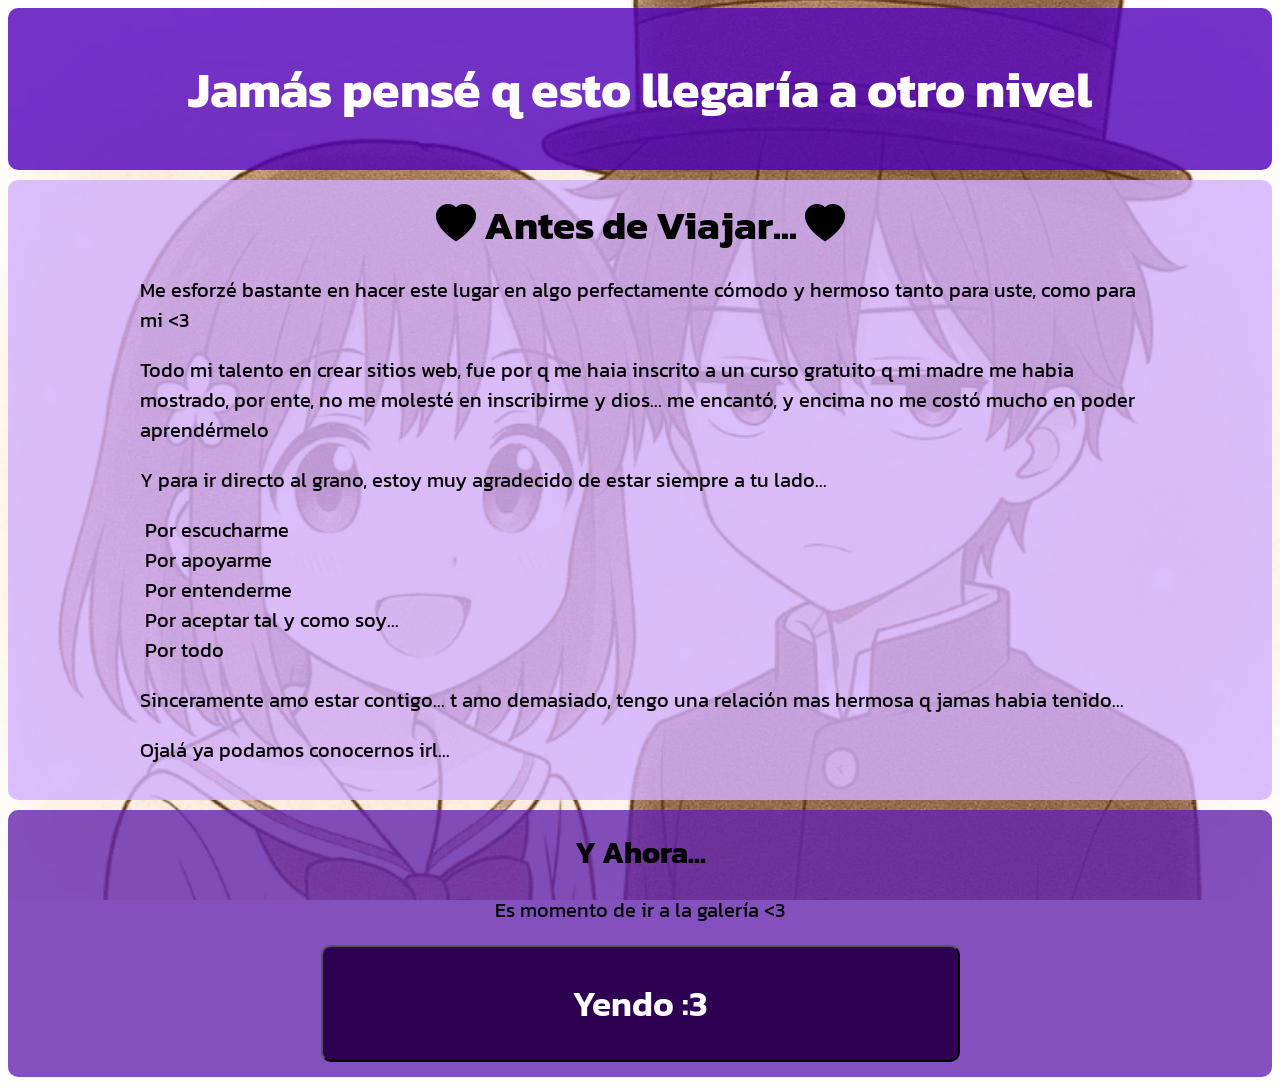
==== index.html @ bd965316 "[Inicio]: Se añadió todo el regalo d mi esposita" ====
<!DOCTYPE html>
<html lang="sp">
<head>
    <meta charset="UTF-8">
    <meta name="viewport" content="width=device-width, initial-scale=1.0">
    <title>EL inicio de todo...</title>
    <link rel="stylesheet" href="CSS/style.css">
</head>
<body id="cuerpo-1">
    <header>
        <h1>Jamás pensé q esto llegaría a otro nivel</h1>
    </header>

    <main class="contenido">
        <div class="caja-limitada">
            <h2><i class="bi bi-heart-fill"></i> Antes de Viajar... <i class="bi bi-heart-fill"></i></h2>
            <p>Me esforzé bastante en hacer este lugar en algo perfectamente cómodo y hermoso tanto para uste, como para mi <3</p>
            <p>Todo mi talento en crear sitios web, fue por q me haia inscrito a un curso gratuito q mi madre me habia mostrado, por ente, no me molesté en inscribirme y dios... me encantó, y encima no me costó mucho en poder aprendérmelo</p>
            <p>Y para ir directo al grano, estoy muy agradecido de estar siempre a tu lado...</p>
            <ul>
                <li>Por escucharme</li>
                <li>Por apoyarme</li>
                <li>Por entenderme</li>
                <li>Por aceptar tal y como soy...</li>
                <li>Por todo</li>
            </ul>
            <p>Sinceramente amo estar contigo... t amo demasiado, tengo una relación mas hermosa q jamas habia tenido...</p>
            <p>Ojalá ya podamos conocernos irl...</p>
        </div>
    </main>

    <section id="parrafo-inicio-2">
        <div class="caja-limitada">
            <h3>Y Ahora...</h3>
            <p>Es momento de ir a la galería <3</p>
            <button id="boton-inicio" onclick="window.location.href='galeria.html'">Yendo :3</button>
        </div>
    </section>
</body>
</html>
---- CSS/style.css ----
@import url('https://fonts.googleapis.com/css2?family=Kanit:ital,wght@0,100;0,200;0,300;0,400;0,500;0,600;0,700;0,800;0,900;1,100;1,200;1,300;1,400;1,500;1,600;1,700;1,800;1,900&display=swap');
@import url("https://cdn.jsdelivr.net/npm/bootstrap-icons@1.13.1/font/bootstrap-icons.min.css");

/*
╔═════════════════════════════════════════╗
║ --------------- Colores --------------- ║
╚═════════════════════════════════════════╝
*/
:root{
    --texto-claro: rgb(255, 255, 255);
    --texto-oscuro: rgb(0, 0, 0);
    --color-titulo: rgba(81, 0, 187, 0.8);
    --color-1-T: rgba(210, 175, 255, 0.8);
    --color-2-T: rgba(100, 37, 173, 0.8);
    --color-3-T: rgba(145, 0, 145, 0.8);

    --color-boton: rgb(45, 0, 82);
    --color-boton-rastro: rgb(100, 35, 153);
    --color-borde: rgb(116, 0, 194);
}


/*
╔═════════════════════════════════════════╗
║ ---------------- Fondos --------------- ║
╚═════════════════════════════════════════╝
*/
body{
    background-size: cover;
    background-position: center;
    background-attachment: fixed;
    font-family: Kanit;
}

#cuerpo-1{
    background-image: url(../MEDIA/magely-inicio.png);
}
#cuerpo-2{
    background-image: url(../MEDIA/magely-fondo-pc.png);
}


/*
╔═════════════════════════════════════════╗
║ ---------------- Texto ---------------- ║
╚═════════════════════════════════════════╝
*/
h1{
    font-size: 50px;
    text-align: center;
}
h2{
    text-align: center;
    margin: 0;
    font-size: 40px;
}
h3{
    margin: 5px;
    font-size: 30px;
}
p, ul{
    font-size: 20px;
}


/*
╔═════════════════════════════════════════╗
║ ----------- Decoración Time ----------- ║
╚═════════════════════════════════════════╝
*/
/*
╔═════════════════════════════════════════╗
║ ---------------- Index ---------------- ║
╚═════════════════════════════════════════╝
*/
header{
    background-color: var(--color-titulo);
    color: var(--texto-claro);
    padding: 10px;
    border-radius: 10px;
    margin-bottom: 10px;
}

main{
    border-radius: 10px;
    background-color: var(--color-1-T);
    padding: 15px;
    display: flex;
    justify-content: center;
    margin-bottom: 10px;
}
.caja-limitada{
    width: 1000px;

    ul{
        list-style: none;
        padding-left: 5px;
    }
}
.caja-centrada{
    display: flex;
    justify-content: center;
}
#parrafo-inicio-2{
    background-color: var(--color-2-T);
    display: flex;
    justify-content: center;
    padding: 15px;
    margin-bottom: 10px;
    text-align: center;
    border-radius: 10px;

    button{
        padding: 30px 250px;
        font-family: Kanit;
        font-size: 35px;
        font-weight: 600;
        background-color: var(--color-boton);
        color: var(--texto-claro);
        border-radius: 10px;
    }
    button:hover{
        background-color: var(--color-boton-rastro);
    }
    button:active{
        background-color: var(--color-boton);
    }
}


/*
╔═════════════════════════════════════════╗
║ --------------- Galería --------------- ║
╚═════════════════════════════════════════╝
*/
#contenedor-menu{
    display: flex;
    flex-direction: column;
    align-items: center;
    
    h2{
        margin: 10px;
    }
}
#seccion-oc{
    display: flex;
    flex-direction: column;
    align-items: center;
    padding-bottom: 30px;
}
#pareja-icons{
    display: flex;
}
.pareja{
    text-align: center;
    border: 3px solid var(--color-borde);
    border-radius: 0 0 15px 15px;
    display: grid;
    box-shadow: -6px 6px 10px rgba(0, 0, 0, 0.3);

    img{
        max-width: 100%;
    }
    p{
        font-size: 30px;
        margin: 10px 0;
        font-weight: 600;
    }
}
.img-size-pareja{
    width: 350px;
    height: 500px;
    border-bottom: 3px solid var(--color-borde);
    display: flex;
    align-items: center;
    justify-content: center;
}
.pareja-botones{
    display: flex;
    align-items: center;
    margin: 0 -20px;

    button{
        padding: 15px;
        font-size: 30px;
        font-weight: 600;
        color: white;
        border-radius: 20px;
    }
}
#magia-box button{
    background-color: rgb(2, 0, 128);
}
#magia-box button:active{
    background-color: rgb(55, 52, 242);
}
#youka-box button{
    background-color: rgb(128, 0, 0);
}
#youka-box button:active{
    background-color: rgb(241, 77, 77);
}
.btn-izquierda{
    translate: 32px;
}
.btn-derecha{
    translate: -32px;
}

#menu-galeria{
    background-color: var(--color-2-T);
    padding: 20px 0;
    border-radius: 10px;
    margin-bottom: 10px;
}

#categoria-roblox{
    background-color: var(--color-3-T);
    border-radius: 10px;
    padding: 10px;
}

.galeria{
    display: flex;
    align-items: center;
}
.foto-enorme{
    width: 862px;
    height: 500px;
    border: 5px outset;
    display: flex;

    img{
        width: 100%;
    }
}
#foto-enorme-roblox{
    background-color: rgb(73, 0, 73);
}
.botones-galeria button{
    background-color: aqua;
    padding: 15px;
    font-size: 30px;
    border-radius: 20px;
    border: 3px outset;
}
.botones-galeria button:active{
    border: 3px inset;
}

#boton-izquierdo-RB{
    translate: 32px;
}
#boton-derecho-RB{
    translate: -32px;
}

.caja-info{
    text-align: center;
    padding: 15px 0;
    display: flex;
    align-items: center;
    justify-content: space-around;
    margin: 0 65px;
    color: white;
    
    p{
        margin: 2px;
    }
}
#info-RB{
    background-color: rgb(73, 0, 73);
    border-left: 5px outset;
    border-right: 5px outset;
    border-bottom: 5px outset;
}


/*
╔═════════════════════════════════════════╗
║ ----------- Ajuste de Móvil ----------- ║
╚═════════════════════════════════════════╝
*/
@media (max-width: 768px){
    #cuerpo-2{
        background-image: url(../MEDIA/magely-fondo-cel.png);
    }
    h1{
        font-size: 30px;
        margin: 5px;
    }
    h2{
        font-size: 25px;
    }
    h3{
        font-size: 25px;
    }
    p, ul{
        font-size: 18px;
    }
    #parrafo-inicio-2{
        button{
            padding: 15px 100px;
            font-size: 25px;
            font-weight: 400;
        }
    }

    .pareja{
        margin: 15px 0;
    }
    #pareja-icons{
        display: flex;
        flex-direction: column;
        width: 100%;
    }
    .pareja-botones{
        display: flex;
        justify-content: center;
    }
    .img-size-pareja{
        width: 280px;
        height: 400px;
    }

    .foto-enorme{
        width: 270px;
        height: 157px;
        border: 3px outset;
    }
    #info-RB{
        display: flex;
        flex-direction: column;
        border-left: 3px outset;
        border-right: 3px outset;
        border-bottom: 3px outset;
    }
}
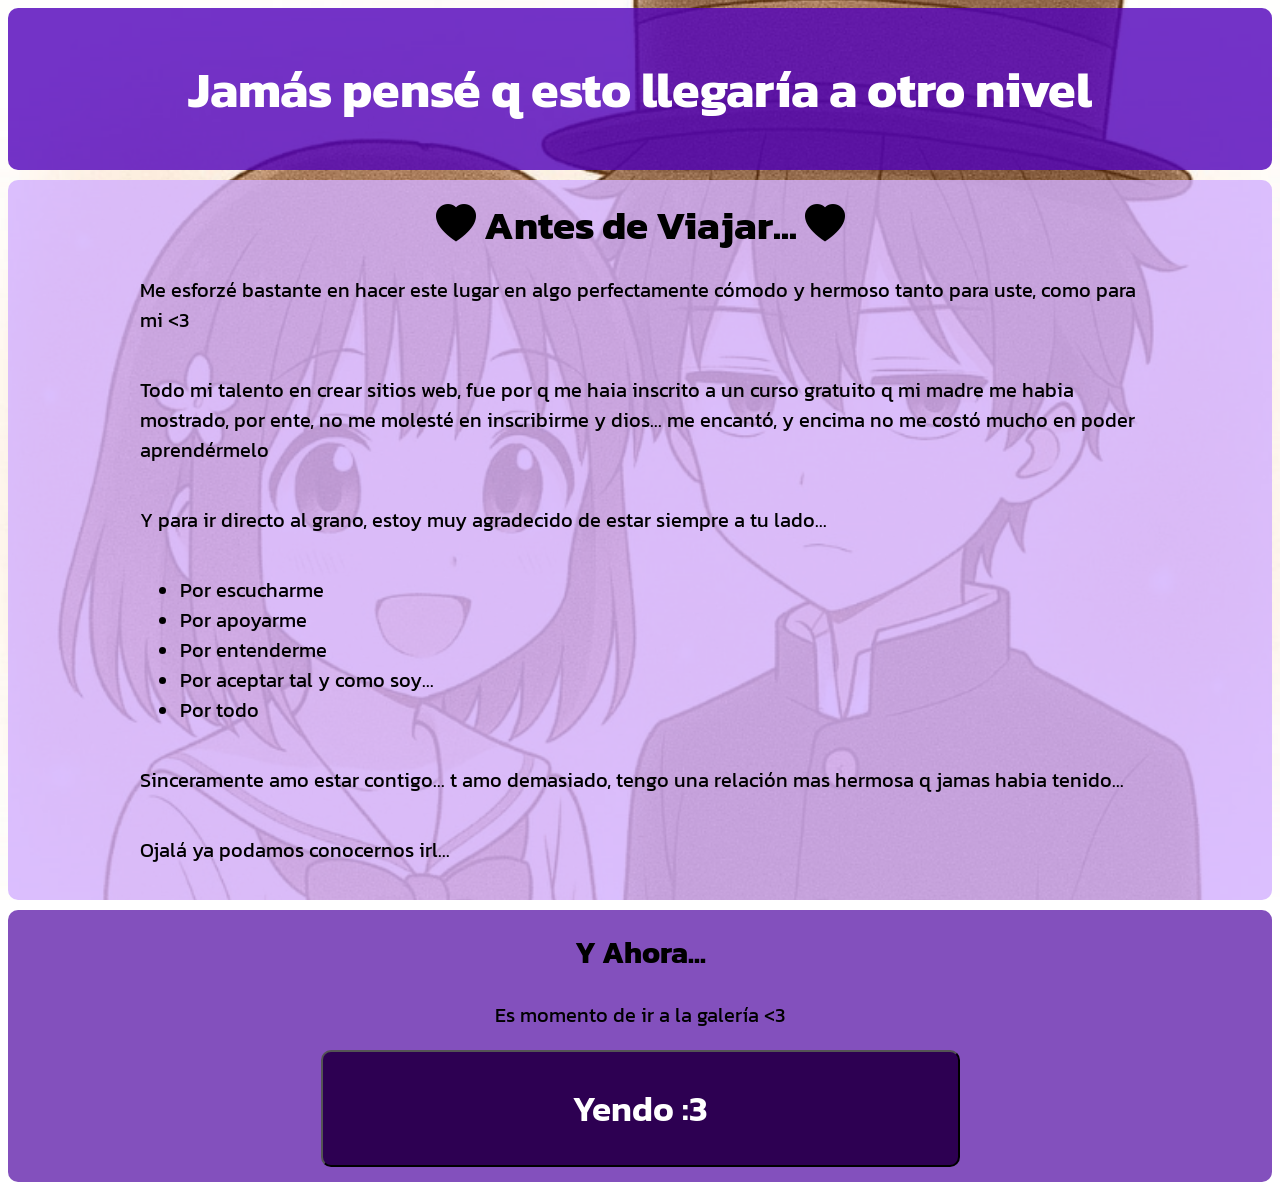
==== commit b5ca1e48: "[Update]: Se actualizó el index y el style" ====
--- a/index.html
+++ b/index.html
@@ -12,7 +12,7 @@
     </header>
 
     <main class="contenido">
-        <div class="caja-limitada">
+        <div class="caja-limitada-inicio">
             <h2><i class="bi bi-heart-fill"></i> Antes de Viajar... <i class="bi bi-heart-fill"></i></h2>
             <p>Me esforzé bastante en hacer este lugar en algo perfectamente cómodo y hermoso tanto para uste, como para mi <3</p>
             <p>Todo mi talento en crear sitios web, fue por q me haia inscrito a un curso gratuito q mi madre me habia mostrado, por ente, no me molesté en inscribirme y dios... me encantó, y encima no me costó mucho en poder aprendérmelo</p>
--- a/CSS/style.css
+++ b/CSS/style.css
@@ -91,12 +91,21 @@
 }
 .caja-limitada{
     width: 1000px;
+    display: flex;
+    flex-direction: column;
+    align-items: center;
 
     ul{
         list-style: none;
         padding-left: 5px;
     }
 }
+.caja-limitada-inicio{
+    width: 1000px;
+    display: flex;
+    flex-direction: column;
+}
+
 .caja-centrada{
     display: flex;
     justify-content: center;
@@ -256,12 +265,12 @@
 }
 
 .caja-info{
+    width: 862px;
     text-align: center;
     padding: 15px 0;
     display: flex;
     align-items: center;
     justify-content: space-around;
-    margin: 0 65px;
     color: white;
     
     p{
